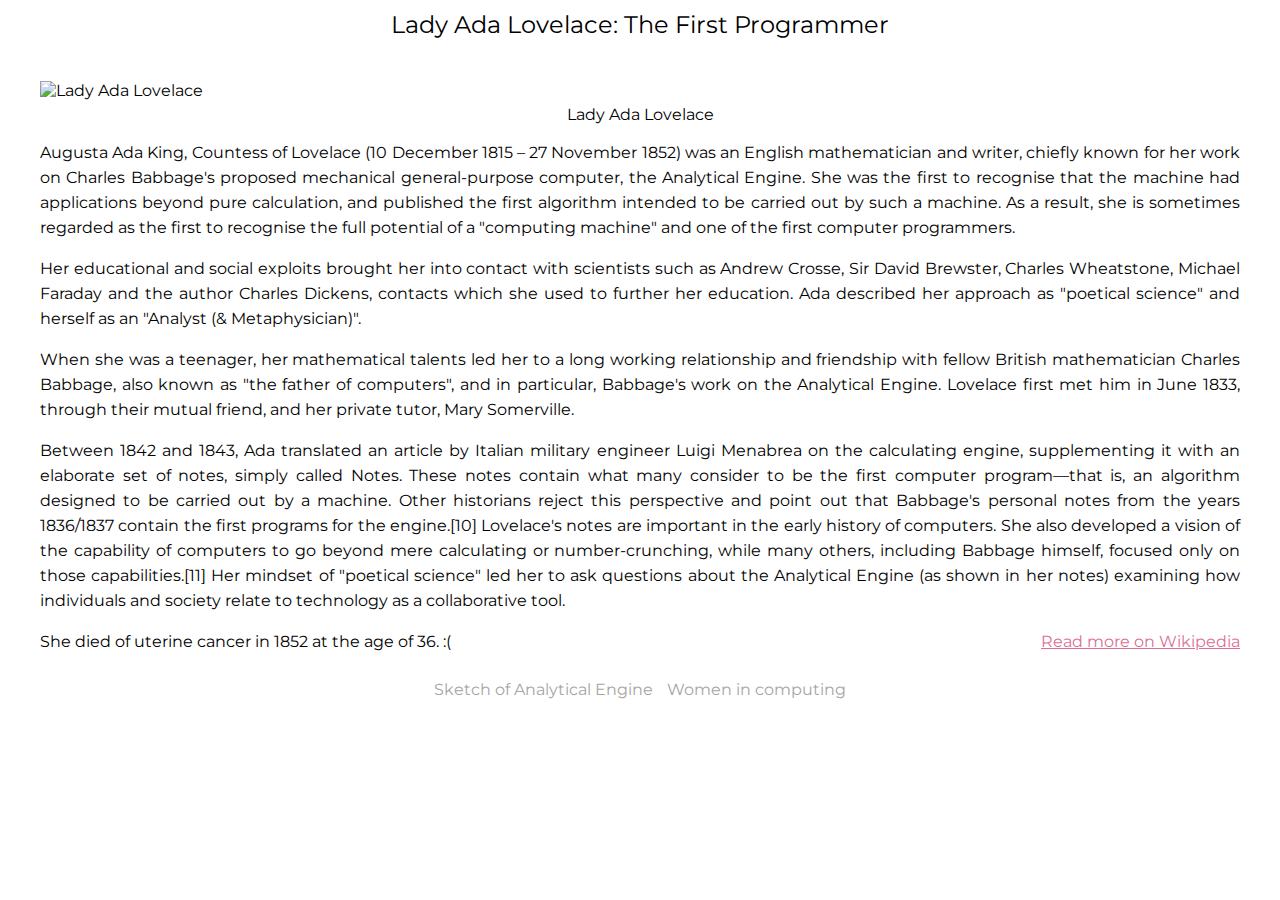
==== Tribute Page/Index.html @ 81264c96 "Created the Tribute Page for Lady Ada Lovelace" ====
<!DOCTYPE html>
<html lang="en">
<head>
    <meta charset="UTF-8">
    <meta name="viewport" content="width=device-width, initial-scale=1.0">
    <meta http-equiv="X-UA-Compatible" content="ie=edge">
    <title>Lady Ada Lovelace</title>
    <link href="https://fonts.googleapis.com/css?family=Montserrat" rel="stylesheet">
    <link rel="stylesheet" type="text/css" href="style/style.css">
</head>
<body>
    <main id="main">
        <header>
            <div id="title">
                Lady Ada Lovelace: The First Programmer
            </div>
        </header>
        <div class="container">
            <section>
                <div id="img-div">
                    <img src="https://i.imgur.com/kCUBKdo.jpg" alt="Lady Ada Lovelace" id="image">
                    <div id="img-caption">Lady Ada Lovelace</div>
                </div>
                <article id="tribute-info">
                    <p>Augusta Ada King, Countess of Lovelace (10 December 1815 – 27 November 1852) was an English mathematician and writer, 
                        chiefly known for her work on Charles Babbage's proposed mechanical general-purpose computer, the Analytical Engine. 
                        She was the first to recognise that the machine had applications beyond pure calculation, and published the first 
                        algorithm intended to be carried out by such a machine. As a result, she is sometimes regarded as the first to 
                        recognise the full potential of a "computing machine" and one of the first computer programmers.</p>

                    <p>Her educational and social exploits brought her into contact with scientists such as Andrew Crosse, Sir David Brewster, 
                        Charles Wheatstone, Michael Faraday and the author Charles Dickens, contacts which she used to further her education. 
                        Ada described her approach as "poetical science" and herself as an "Analyst (& Metaphysician)".</p>

                    <p>When she was a teenager, her mathematical talents led her to a long working relationship and friendship with fellow 
                        British mathematician Charles Babbage, also known as "the father of computers", and in particular, Babbage's work 
                        on the Analytical Engine. Lovelace first met him in June 1833, through their mutual friend, and her private tutor, 
                        Mary Somerville.</p>

                    <p>Between 1842 and 1843, Ada translated an article by Italian military engineer Luigi Menabrea on the calculating engine, 
                        supplementing it with an elaborate set of notes, simply called Notes. These notes contain what many consider to be the 
                        first computer program—that is, an algorithm designed to be carried out by a machine. Other historians reject this 
                        perspective and point out that Babbage's personal notes from the years 1836/1837 contain the first programs for the 
                        engine.[10] Lovelace's notes are important in the early history of computers. She also developed a vision of the 
                        capability of computers to go beyond mere calculating or number-crunching, while many others, including Babbage himself, 
                        focused only on those capabilities.[11] Her mindset of "poetical science" led her to ask questions about the Analytical 
                        Engine (as shown in her notes) examining how individuals and society relate to technology as a collaborative tool.</p>

                    <p>
                        She died of uterine cancer in 1852 at the age of 36. :(

                        <a href="" target="_blank" id="tribute-link"> Read more on Wikipedia</a>
                    </p>
                </article>
            </section>
        </div>
        <footer>
            <a href="https://iiif.lib.harvard.edu/manifests/view/drs:433014300$2i" class="more-links" target="_blank">Sketch of Analytical Engine</a>
            <a href="https://en.wikipedia.org/wiki/Women_in_computing" class="more-links" target="_blank">Women in computing</a>
        </footer>
    </main>
    <script src="https://cdn.freecodecamp.org/testable-projects-fcc/v1/bundle.js"></script>
</body>
</html>
---- Tribute Page/style/style.css ----
body {
    margin: 0;
    padding: 0;
    height: 100vh;
    min-height: 100vh;
    font-family: 'Montserrat', sans-serif;
}

#main {
    height: 90%;
    min-height: 90%;
}

header {
    height: 10%;
    text-align: center;
}

.container{
    display: flex;
}

section {
    width: 100%;
    padding: 0 40px;
}

#title {
    font-size: 24px;
    padding-top: 10px;
}

#image {
    display: block;
    margin: auto;
    width: 100%;
    height: auto;
    max-width: 100%;
}

#img-caption {
    text-align: center;
    padding-top: 5px;
}

#tribute-info {
    font-size: 16px;
    text-align: justify;
    line-height: 25px;
}

#tribute-link {
    color: palevioletred;
    float: right;
}

footer {
    height: 5%;
    text-align: center;
    margin-top: 10px;
}

.more-links{
    text-decoration: none;
    margin-top: 5px;
    padding: 5px;
    color: #a5a5a5;
}
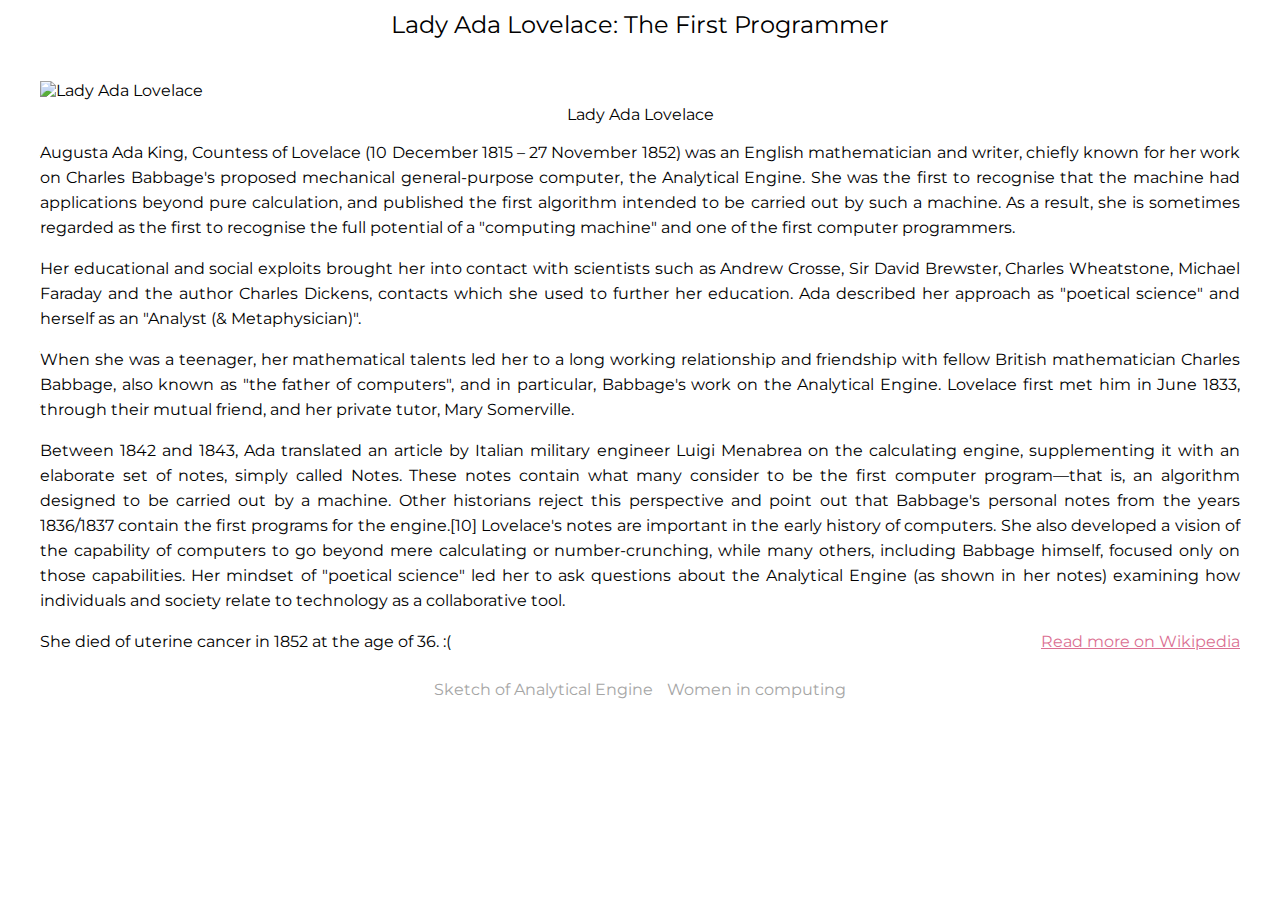
==== commit fe5a7f1b: "Corrected the description text" ====
--- a/Tribute Page/Index.html
+++ b/Tribute Page/Index.html
@@ -5,6 +5,7 @@
     <meta name="viewport" content="width=device-width, initial-scale=1.0">
     <meta http-equiv="X-UA-Compatible" content="ie=edge">
     <title>Lady Ada Lovelace</title>
+    <link rel="shortcut icon" type="image/ico" href="favicon.ico"/>
     <link href="https://fonts.googleapis.com/css?family=Montserrat" rel="stylesheet">
     <link rel="stylesheet" type="text/css" href="style/style.css">
 </head>
@@ -43,13 +44,13 @@
                         perspective and point out that Babbage's personal notes from the years 1836/1837 contain the first programs for the 
                         engine.[10] Lovelace's notes are important in the early history of computers. She also developed a vision of the 
                         capability of computers to go beyond mere calculating or number-crunching, while many others, including Babbage himself, 
-                        focused only on those capabilities.[11] Her mindset of "poetical science" led her to ask questions about the Analytical 
+                        focused only on those capabilities. Her mindset of "poetical science" led her to ask questions about the Analytical 
                         Engine (as shown in her notes) examining how individuals and society relate to technology as a collaborative tool.</p>
 
                     <p>
                         She died of uterine cancer in 1852 at the age of 36. :(
 
-                        <a href="" target="_blank" id="tribute-link"> Read more on Wikipedia</a>
+                        <a href="https://en.wikipedia.org/wiki/Ada_Lovelace" target="_blank" id="tribute-link"> Read more on Wikipedia</a>
                     </p>
                 </article>
             </section>
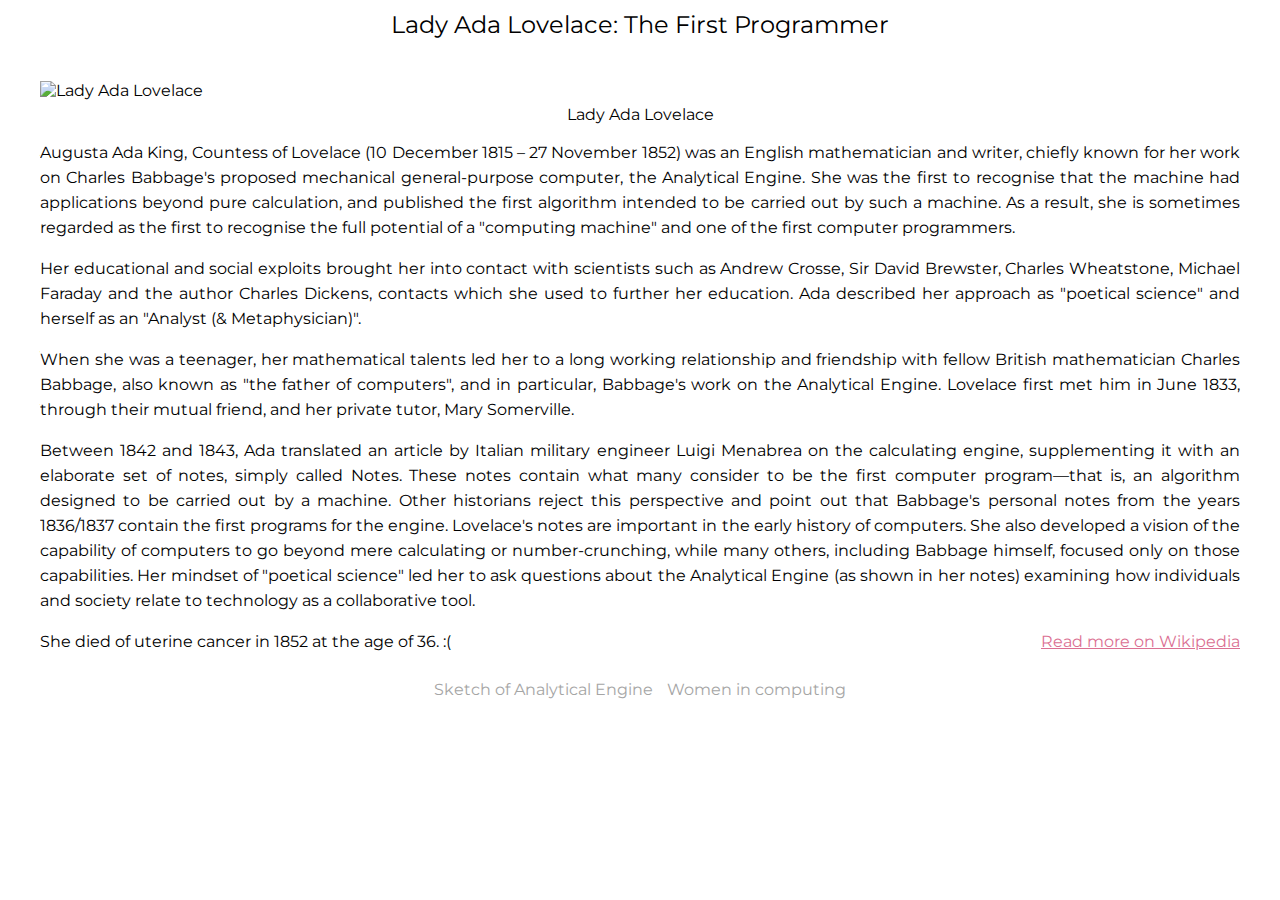
==== commit 3461f82d: "Corrected the description text" ====
--- a/Tribute Page/Index.html
+++ b/Tribute Page/Index.html
@@ -42,7 +42,7 @@
                         supplementing it with an elaborate set of notes, simply called Notes. These notes contain what many consider to be the 
                         first computer program—that is, an algorithm designed to be carried out by a machine. Other historians reject this 
                         perspective and point out that Babbage's personal notes from the years 1836/1837 contain the first programs for the 
-                        engine.[10] Lovelace's notes are important in the early history of computers. She also developed a vision of the 
+                        engine. Lovelace's notes are important in the early history of computers. She also developed a vision of the 
                         capability of computers to go beyond mere calculating or number-crunching, while many others, including Babbage himself, 
                         focused only on those capabilities. Her mindset of "poetical science" led her to ask questions about the Analytical 
                         Engine (as shown in her notes) examining how individuals and society relate to technology as a collaborative tool.</p>
